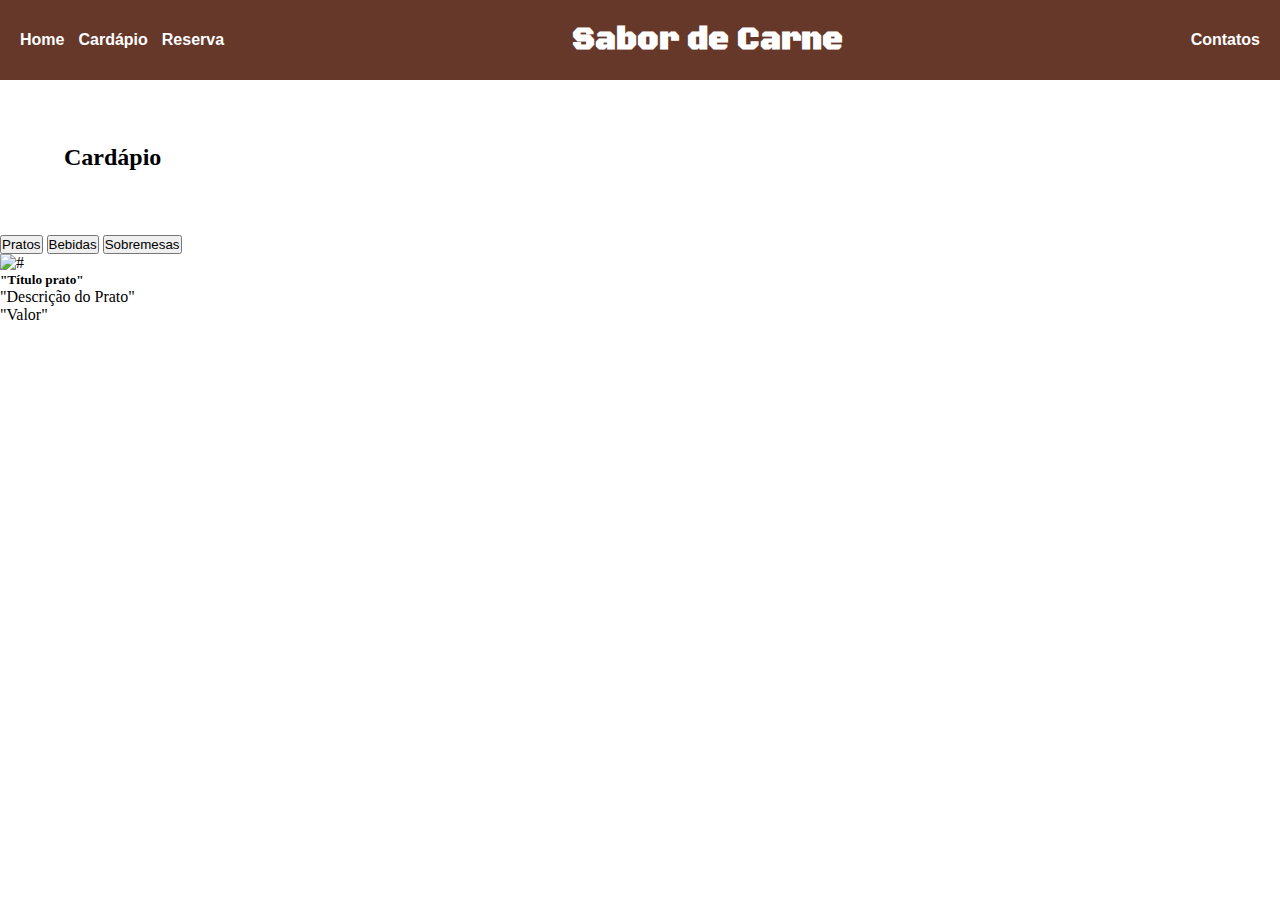
==== cardapio.html @ 444b50fd "feat: navbar in cardapio page" ====
<!DOCTYPE html>
<html lang="en">
<head>
    <meta charset="UTF-8">
    <meta http-equiv="X-UA-Compatible" content="IE=edge">
    <meta name="viewport" content="width=device-width, initial-scale=1.0">
    <link rel="stylesheet" href="style/style.css">
    <link rel="shortcut icon" href="images/favicon.ico" type="image/x-icon">
    <title>Sabor de Carne</title>
</head>
<body>
    <header>
        <nav class="navbar">
            <div id="navleft">
                <a href="#" class="aleft">Home</a>
                <a href="#" class="aleft">Cardápio</a>
                <a href="#">Reserva</a>
            </div>
            <div id="navcenter">
                <a href="#" class="acenter">Sabor de Carne</a></div>
            </div>
            <div id="navright">
                <a href="#">Contatos</a>
            </div>    
        </nav>
    </header>
    <main>
        <div id="cardapiotext"> <!-- Área do texto Cardápio, ,,  topo da tela  -->
            <h2>Cardápio</h2> 
        </div>
        <div> <!--Barra de Botões do cardápio-->
            <button class="button-pratos">Pratos</button>
            <button class="button-bebidas">Bebidas</button>
            <button class="button-sobremesas">Sobremesas</button>
        </div> 
        <div> <!--Roll do cardápio -->
            <div class="image-prato"> <!--Imagem do Prato-->
                <img src="#" alt="#">
            </div>
            <div class="info-prato"> <!--Descrição do prato-->
                <h5>"Título prato"</h5>
                <p>"Descrição do Prato"</p>
                <p>"Valor"</p>
            </div>
        </div>

    </main>
    <footer></footer>
</body>
</html>
---- style/style.css ----
@charset "UTF-8";
@import url('https://fonts.googleapis.com/css2?family=Black+Ops+One&display=swap');

* {
    margin: 0px;
    padding: 0px;
}

:root {

    --cor1: #66382A;

    --sabordecarne: 'Black Ops One', cursive;

}

header {
    box-shadow: 2px 2px 2px solid black;
}

.navbar {
    display: flex;
    padding: 20px;
    justify-content: space-between;
    text-align: center;
    align-items: center;
    overflow: hidden;
    background-color: var(--cor1);
}

div#navcenter {
    text-align: center;
    justify-content: center;
}

div#navright {
    text-align: right;
}

div#navleft {
    text-align: left;
}

a {
    font-family: Arial, Helvetica, sans-serif;
    text-decoration: none;
    color: white;
    font-weight: bold;

}

.aleft {
    padding-right: 10px;
}

.acenter {
    font-family: var(--sabordecarne);
    font-size: 2em;
}

div#cardapiotext{
    margin: 5%;
}
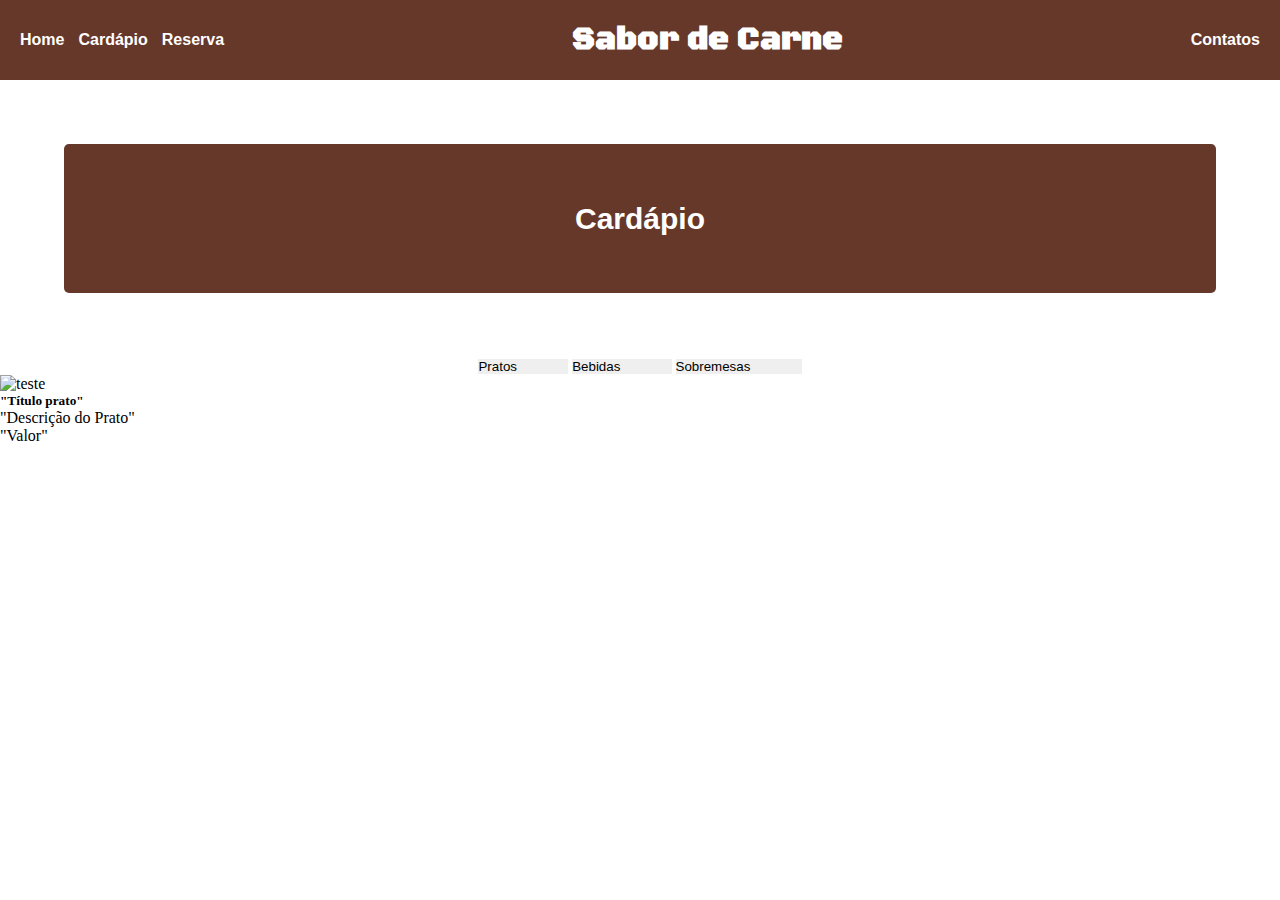
==== commit 0e91d304: "feat: Starting the design of the cardapio page" ====
--- a/cardapio.html
+++ b/cardapio.html
@@ -4,6 +4,7 @@
     <meta charset="UTF-8">
     <meta http-equiv="X-UA-Compatible" content="IE=edge">
     <meta name="viewport" content="width=device-width, initial-scale=1.0">
+    <link rel="stylesheet" href="style/cardapio.css">
     <link rel="stylesheet" href="style/style.css">
     <link rel="shortcut icon" href="images/favicon.ico" type="image/x-icon">
     <title>Sabor de Carne</title>
@@ -26,16 +27,16 @@
     </header>
     <main>
         <div id="cardapiotext"> <!-- Área do texto Cardápio, ,,  topo da tela  -->
-            <h2>Cardápio</h2> 
+            <h2 class="tittletext">Cardápio</h2> 
         </div>
-        <div> <!--Barra de Botões do cardápio-->
-            <button class="button-pratos">Pratos</button>
-            <button class="button-bebidas">Bebidas</button>
-            <button class="button-sobremesas">Sobremesas</button>
+        <div id="cardapiobar"> <!--Barra de Botões do cardápio-->
+            <button class="button pratos">Pratos</button>
+            <button class="button bebidas">Bebidas</button>
+            <button class="button sobremesas">Sobremesas</button>
         </div> 
         <div> <!--Roll do cardápio -->
-            <div class="image-prato"> <!--Imagem do Prato-->
-                <img src="#" alt="#">
+            <div class="imageprato"> <!--Imagem do Prato-->
+                <img src="C:\Users\ALUNO.ESTACIOACAD\Desktop\projeto site\projeto-site\images\teste.webp" alt="teste" style="width: 10%;">
             </div>
             <div class="info-prato"> <!--Descrição do prato-->
                 <h5>"Título prato"</h5>
--- a/style/cardapio.css
+++ b/style/cardapio.css
@@ -0,0 +1,40 @@
+
+div#cardapiotext{
+    margin: 5% 43%;
+    border-radius: 5px;
+    background-color: #66382A;
+    text-align: center;
+       
+}
+
+.tittletext{
+    padding-top: 5%;
+    padding-bottom: 5%;
+    color: white;
+    font-weight: bold;
+    font-family: sans-serif;
+    font-size: 30px;
+}
+
+div#cardapiobar{
+    text-align: center;
+    
+
+}
+.button{
+    padding-right: 4%;
+    border: none;
+    text-align: center;
+    cursor: pointer;
+}
+.button:focus{
+    border: none;
+    outline: none;
+}
+.button:hover{
+    font-weight:bolder;
+}
+
+div#imageprato{
+    margin: 10% 30%;
+}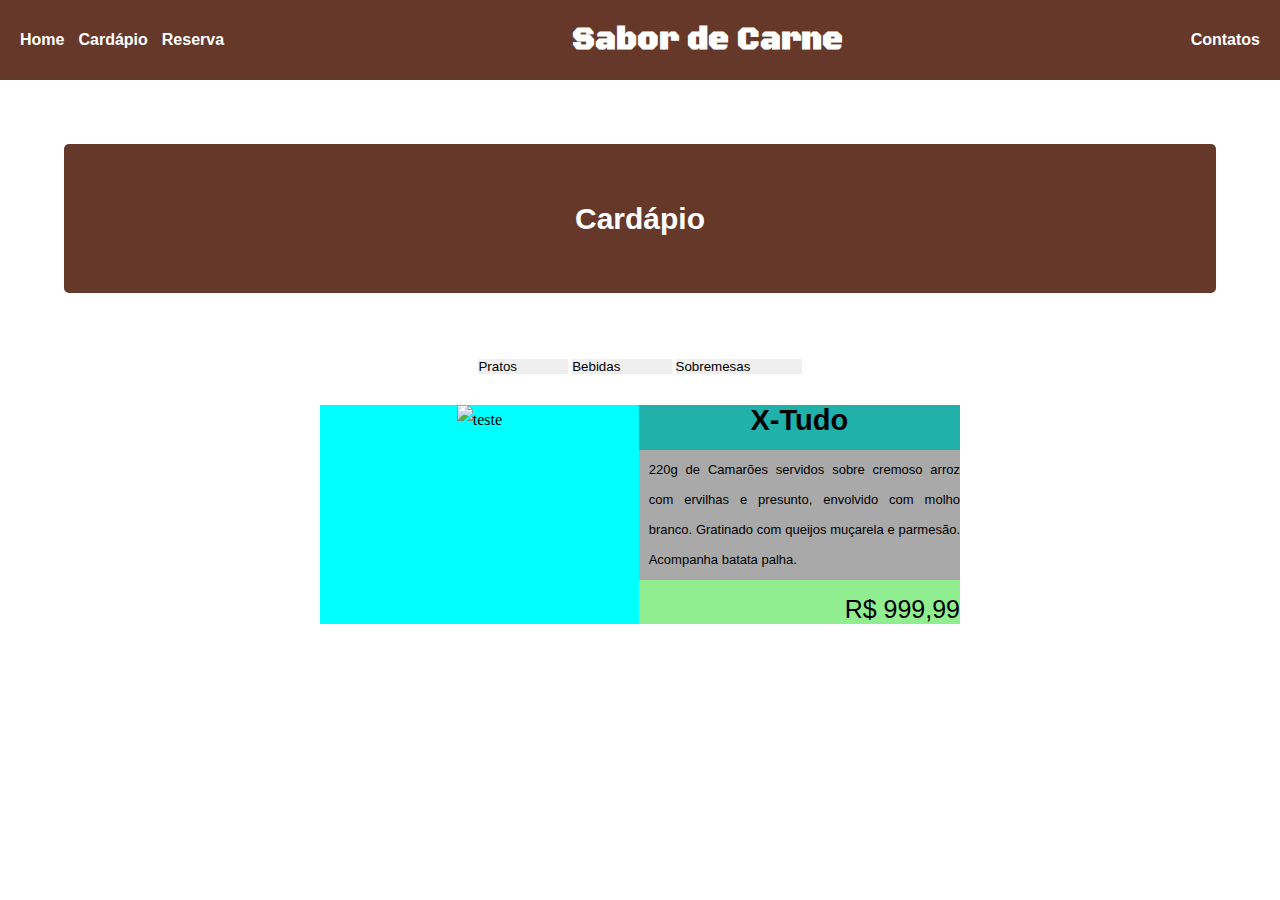
==== commit b09d5e91: "Adding table to the cardapio page" ====
--- a/cardapio.html
+++ b/cardapio.html
@@ -34,14 +34,23 @@
             <button class="button bebidas">Bebidas</button>
             <button class="button sobremesas">Sobremesas</button>
         </div> 
-        <div> <!--Roll do cardápio -->
-            <div class="imageprato"> <!--Imagem do Prato-->
-                <img src="C:\Users\ALUNO.ESTACIOACAD\Desktop\projeto site\projeto-site\images\teste.webp" alt="teste" style="width: 10%;">
-            </div>
-            <div class="info-prato"> <!--Descrição do prato-->
-                <h5>"Título prato"</h5>
-                <p>"Descrição do Prato"</p>
-                <p>"Valor"</p>
+        <div id="resp-table">
+            <div id="resp-table-body">
+                <div class="resp-table-row"> 
+                    <div class="table-body-cell">
+                        <img src="C:\Users\ALUNO.ESTACIOACAD\Desktop\Projeto Site\projeto-site\images\teste.webp" alt="teste" style="width: 100%;">
+                    </div>
+                    <div class="table-body-cell">
+                        <div class = "info">
+                            <div id="info-title"><h5>X-Tudo</h5></div>                          
+                            <div id="info-desc"><p>220g de Camarões servidos sobre cremoso arroz com ervilhas e presunto, envolvido com molho branco. Gratinado com queijos muçarela e parmesão. Acompanha batata palha.</p></div>
+                            <div id="info-value"><p>R$ 999,99</p></div> 
+                        </div>
+                    </div>
+
+                </div>     
+                
+                
             </div>
         </div>
 
--- a/style/cardapio.css
+++ b/style/cardapio.css
@@ -35,6 +35,55 @@
     font-weight:bolder;
 }
 
-div#imageprato{
-    margin: 10% 30%;
+#resp-table {
+    padding-top: 30px;
+    width: 50%;
+    display: table;
+    margin-left: 25%;
+    text-align: center;
+}
+#resp-table-body{
+    margin-left: 10%;   
+    display: table-row-group;
+    text-align: center;
+    
+}
+.table-body-cell{
+    display: table-cell;       
+    line-height: 30px;
+    vertical-align: top;     
+    width: 12%; 
+    max-width: 12%;  
+    max-height: 10%;
+    background-color: aqua;
+}
+
+#info{
+    padding: 15% 15%;
+    height: 100%;
+    width: 100%;
+}
+
+#info-title{
+    padding-bottom: 15px;
+    text-align: center;
+    font-family: Verdana, Geneva, Tahoma, sans-serif;
+    font-size: 35px;
+    font-weight: bold;
+    background-color: lightseagreen;
+}
+#info-desc{
+    padding: 5px 0px 5px 10px;
+    text-align: justify;    
+    font-family: Verdana, Geneva, Tahoma, sans-serif;
+    font-size: 13px;
+    background-color: darkgray;
+    
+}
+#info-value{
+    text-align: right;
+    padding-top: 14px;
+    font-family: Verdana, Geneva, Tahoma, sans-serif;
+    font-size: 25px;
+    background-color: lightgreen;
 }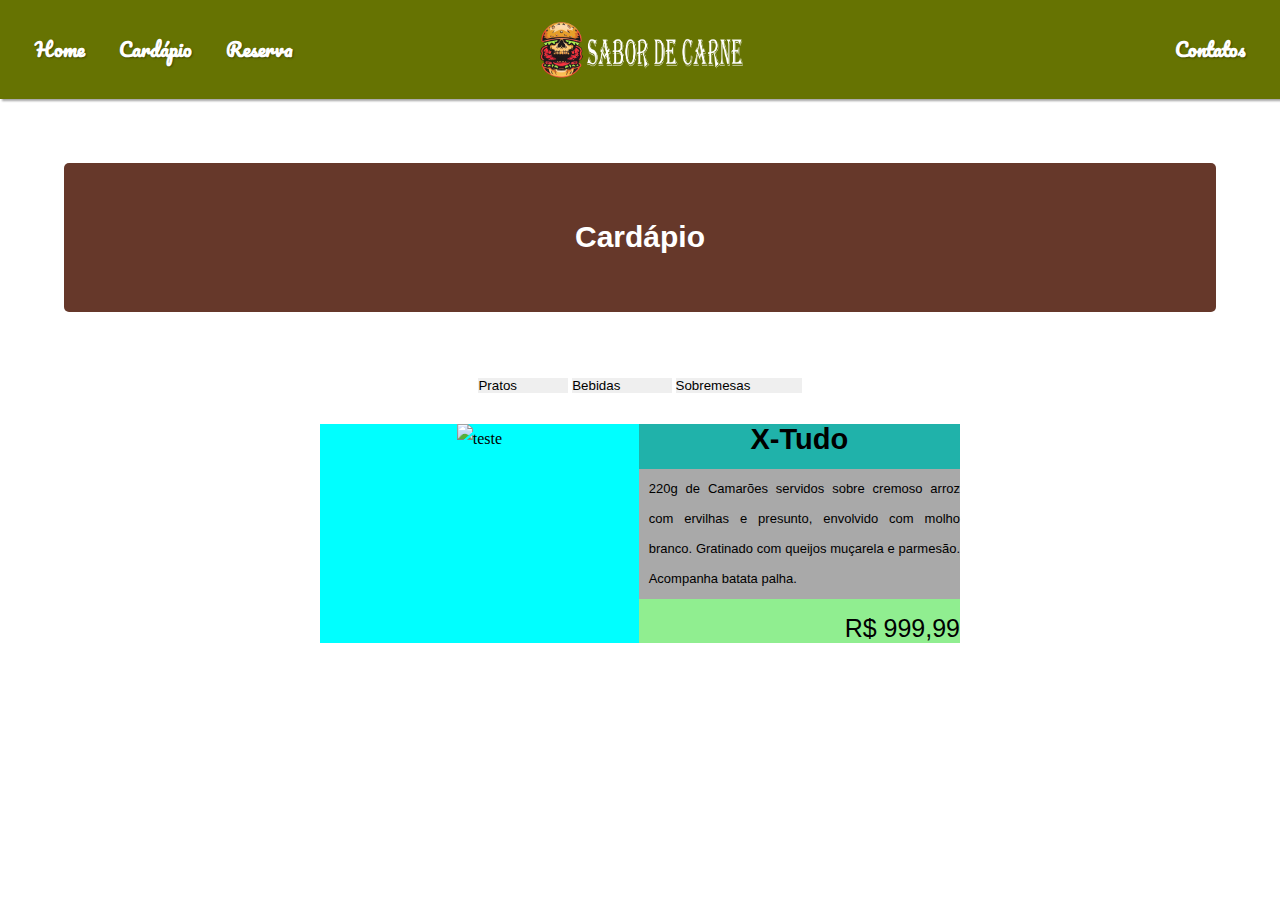
==== commit 0398face: "dev" ====
--- a/cardapio.html
+++ b/cardapio.html
@@ -6,26 +6,29 @@
     <meta name="viewport" content="width=device-width, initial-scale=1.0">
     <link rel="stylesheet" href="style/cardapio.css">
     <link rel="stylesheet" href="style/style.css">
+    <link rel="stylesheet" href="style/header.css">
     <link rel="shortcut icon" href="images/favicon.ico" type="image/x-icon">
+    
     <title>Sabor de Carne</title>
 </head>
 <body>
     <header>
         <nav class="navbar">
-            <div id="navleft">
-                <a href="#" class="aleft">Home</a>
-                <a href="#" class="aleft">Cardápio</a>
-                <a href="#">Reserva</a>
+            <div class="left">
+                <a href="index.html" class="left-a">Home</a>
+                <a href="cardapio.html" class="left-a">Cardápio</a>
+                <a href="reserva.html" class="left-a">Reserva</a>
             </div>
-            <div id="navcenter">
-                <a href="#" class="acenter">Sabor de Carne</a></div>
+            <div class="center">
+                <a href="#"><img class="logo-header" src="images/logo-sabordecarne.png" alt="logo"></a>
             </div>
-            <div id="navright">
-                <a href="#">Contatos</a>
+            <div class="right">
+                <a href="#" class="right-a">Contatos</a>
             </div>    
         </nav>
     </header>
     <main>
+        <script src="script/cardapio.js"></script>
         <div id="cardapiotext"> <!-- Área do texto Cardápio, ,,  topo da tela  -->
             <h2 class="tittletext">Cardápio</h2> 
         </div>
@@ -48,9 +51,7 @@
                         </div>
                     </div>
 
-                </div>     
-                
-                
+                </div>                    
             </div>
         </div>
 
--- a/style/header.css
+++ b/style/header.css
@@ -0,0 +1,91 @@
+@charset "UTF-8";
+@import url('https://fonts.googleapis.com/css2?family=Pacifico&display=swap');
+@import url('https://fonts.googleapis.com/css2?family=Exo+2&display=swap');
+* {
+    margin: 0px;
+    padding: 0px;
+}
+
+:root {
+    --cor1: #667302;
+    --cor2: #F25C05;
+    --cor3: #F2D8C9;
+    --cor4: #8C2703;
+    --cor5: #0D0D0D;
+
+    --corpo: 'Exo 2', sans-serif;
+    --titulo: 'Pacifico', cursive;
+
+}
+
+header {
+    position: sticky;
+    top: 0;
+    z-index: 1000;
+    box-shadow: 2px 2px 2px rgba(0, 0, 0, 0.356);
+    background-color: var(--cor5);
+    box-sizing: border-box;
+}
+
+.navbar {
+    display: flex;
+    align-items: center;
+    justify-content: space-between;
+    overflow: hidden;
+
+}
+
+.left {
+    flex: 1;
+    text-align: left;
+}
+
+.left a {
+    padding: 15px;
+    font-family: var(--titulo);
+}
+
+.center {
+    flex: 1;
+}
+
+.center .logo-header {
+    display: block;
+    text-shadow: 8px 8px 12px rgba(0, 0, 0, 0.363);
+    width: 50%;
+    margin: auto;
+}
+
+.right {
+    flex: 1;
+    text-align: right;
+}
+
+.right a {
+    padding: 15px;
+    font-family: var(--titulo);
+}
+
+.right-a, .left-a {
+    font-family: Arial, Helvetica, sans-serif;
+    font-size: 1.2em;
+    text-decoration: none;
+    position: relative;
+    color: white;
+    text-shadow: 1px 1px 2px rgba(0, 0, 0, 0.363);
+}
+
+.right-a::before, .left-a::before{
+    content: "";
+    position: absolute;
+    bottom: 0;
+    left: 0;
+    width: 0;
+    height: 3px;
+    background-color: white;
+    transition: width 0.3s;
+}
+
+.right-a:hover::before, .left-a:hover::before {
+    width: 100%;
+}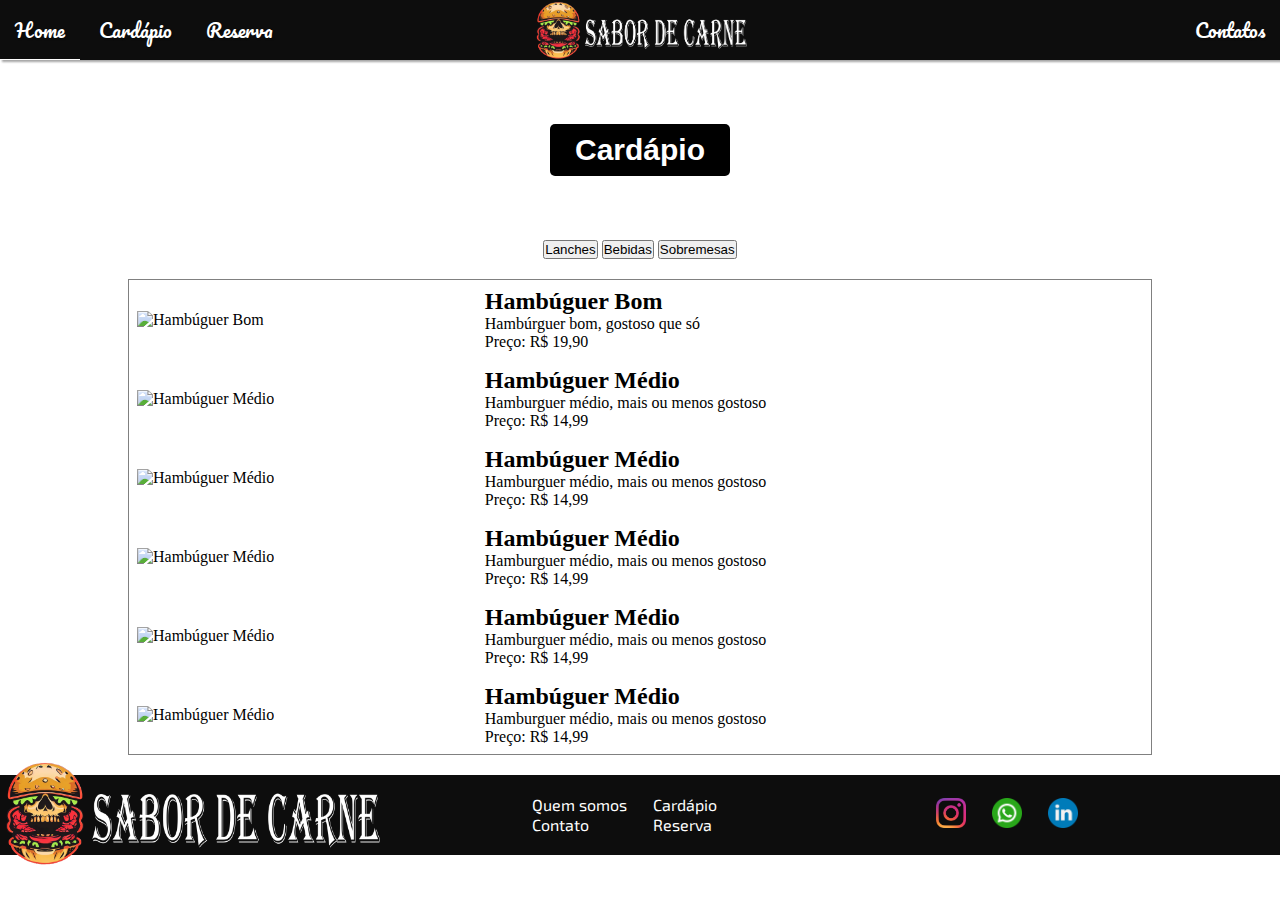
==== commit 85905770: "Adicionando Produtos ao cardápio com JS" ====
--- a/cardapio.html
+++ b/cardapio.html
@@ -4,9 +4,9 @@
     <meta charset="UTF-8">
     <meta http-equiv="X-UA-Compatible" content="IE=edge">
     <meta name="viewport" content="width=device-width, initial-scale=1.0">
+    <link rel="stylesheet" href="style/header.css">
     <link rel="stylesheet" href="style/cardapio.css">
-    <link rel="stylesheet" href="style/style.css">
-    <link rel="stylesheet" href="style/header.css">
+    <link rel="stylesheet" href="style/footer.css">
     <link rel="shortcut icon" href="images/favicon.ico" type="image/x-icon">
     
     <title>Sabor de Carne</title>
@@ -28,34 +28,43 @@
         </nav>
     </header>
     <main>
-        <script src="script/cardapio.js"></script>
         <div id="cardapiotext"> <!-- Área do texto Cardápio, ,,  topo da tela  -->
             <h2 class="tittletext">Cardápio</h2> 
         </div>
         <div id="cardapiobar"> <!--Barra de Botões do cardápio-->
-            <button class="button pratos">Pratos</button>
-            <button class="button bebidas">Bebidas</button>
-            <button class="button sobremesas">Sobremesas</button>
+            <button id="btnLanches">Lanches</button>
+            <button id="btnBebidas">Bebidas</button>
+            <button id="btnSobremesas">Sobremesas</button>
         </div> 
-        <div id="resp-table">
-            <div id="resp-table-body">
-                <div class="resp-table-row"> 
-                    <div class="table-body-cell">
-                        <img src="C:\Users\ALUNO.ESTACIOACAD\Desktop\Projeto Site\projeto-site\images\teste.webp" alt="teste" style="width: 100%;">
-                    </div>
-                    <div class="table-body-cell">
-                        <div class = "info">
-                            <div id="info-title"><h5>X-Tudo</h5></div>                          
-                            <div id="info-desc"><p>220g de Camarões servidos sobre cremoso arroz com ervilhas e presunto, envolvido com molho branco. Gratinado com queijos muçarela e parmesão. Acompanha batata palha.</p></div>
-                            <div id="info-value"><p>R$ 999,99</p></div> 
-                        </div>
-                    </div>
+        <table border="1" id="tabelaProdutos">
+           
+            <tbody>
+            </tbody>
+        </table>
+        <script type="text/javascript" src="/script/cardapio.js"></script>
 
-                </div>                    
+    </main>
+    <footer>
+        <div class="footer">
+            <div class="logo">
+                <a href="#"><img class="logo-footer" src="images/logo-sabordecarne.png" alt="logo"></a>
+            </div>
+            <div class="informations-footer">
+                <ul class="ul-informations-footer">
+                    <li><a href="#">Quem somos</a></li>
+                    <li><a href="#">Contato</a></li>
+                    <li><a href="/cardapio.html">Cardápio</a></li>
+                    <li><a href="#">Reserva</a></li>
+                </ul>
+            </div>
+            <div class="redes-sociais">
+                <ul class="ul-redes-sociais">
+                    <li><a href="#"><img src="images/instagram-logo.jpg" alt="instagram-logo"></a></li>
+                    <li><a href="#"><img src="images/whatsapp-logo.jpg" alt="whatsapp-logo"></a></li>
+                    <li><a href="#"><img src="images/linkedin-logo.png" alt="linkedin-logo"></a></li>
+                </ul>
             </div>
         </div>
-
-    </main>
-    <footer></footer>
+    </footer>
 </body>
 </html>--- a/style/cardapio.css
+++ b/style/cardapio.css
@@ -2,7 +2,7 @@
 div#cardapiotext{
     margin: 5% 43%;
     border-radius: 5px;
-    background-color: #66382A;
+    background-color: black;
     text-align: center;
        
 }
@@ -35,55 +35,34 @@
     font-weight:bolder;
 }
 
-#resp-table {
-    padding-top: 30px;
-    width: 50%;
-    display: table;
-    margin-left: 25%;
+table{
+    margin: 20px auto;
+    border-collapse: collapse;
+    width: 80%;
+    height: auto;
+}
+table th, table td{
+    border: none;
+    padding: 8px;
+    text-align: left;
+    margin: 5px 0
+}
+th{
+    background-color: #f0f0f0;
+}
+td h2{
+    font-weight: bold;
+}
+td p.descricao{
+    color: #777;
+    font-size: 14px;
     text-align: center;
+    margin: 0;
 }
-#resp-table-body{
-    margin-left: 10%;   
-    display: table-row-group;
-    text-align: center;
-    
+td p.valor{
+    text-align: right;
+    font-weight: bold;
 }
-.table-body-cell{
-    display: table-cell;       
-    line-height: 30px;
-    vertical-align: top;     
-    width: 12%; 
-    max-width: 12%;  
-    max-height: 10%;
-    background-color: aqua;
+td img {
+    max-height: 300px;
 }
-
-#info{
-    padding: 15% 15%;
-    height: 100%;
-    width: 100%;
-}
-
-#info-title{
-    padding-bottom: 15px;
-    text-align: center;
-    font-family: Verdana, Geneva, Tahoma, sans-serif;
-    font-size: 35px;
-    font-weight: bold;
-    background-color: lightseagreen;
-}
-#info-desc{
-    padding: 5px 0px 5px 10px;
-    text-align: justify;    
-    font-family: Verdana, Geneva, Tahoma, sans-serif;
-    font-size: 13px;
-    background-color: darkgray;
-    
-}
-#info-value{
-    text-align: right;
-    padding-top: 14px;
-    font-family: Verdana, Geneva, Tahoma, sans-serif;
-    font-size: 25px;
-    background-color: lightgreen;
-}--- a/style/footer.css
+++ b/style/footer.css
@@ -0,0 +1,84 @@
+@charset "UTF-8";
+@import url('https://fonts.googleapis.com/css2?family=Pacifico&display=swap');
+
+* {
+    margin: 0px;
+    padding: 0px;
+}
+
+:root {
+    --cor1: #667302;
+    --cor2: #F25C05;
+    --cor3: #F2D8C9;
+    --cor4: #8C2703;
+    --cor5: #0D0D0D;
+
+    --corpo: 'Exo 2', sans-serif;
+    --titulo: 'Pacifico', cursive;
+}
+
+footer {
+    background-color: var(--cor5);
+}
+
+.footer {
+    display: flex;
+    justify-content: space-between;
+    height: 80px;
+}
+
+.logo {
+    display: flex;
+    flex: 1;
+    justify-content: center;
+    align-items: center;
+    height: 80px;
+}
+
+.logo-footer {
+    width: 75%;
+    height: 75%;
+}
+
+.informations-footer {
+    display: flex;
+    flex-direction: column;
+    justify-content: center;
+    margin-left: 20px;
+}
+
+.ul-informations-footer {
+    columns: 2;
+    list-style: none;
+}
+
+.informations-footer a {
+    color: white;
+    text-decoration: none;
+    font-family: var(--corpo);
+    padding: 5px;
+}
+
+.redes-sociais {
+    flex: 1;
+    display: flex;
+    align-items: center;
+    justify-content: center;
+    margin-right: 20px;
+}
+
+.ul-redes-sociais {
+    columns: 3;
+    list-style: none;
+}
+
+.ul-redes-sociais img {
+    width: 30px;
+    height: 30px;
+}
+
+.ul-redes-sociais li {
+    padding: 5px;
+}
+
+
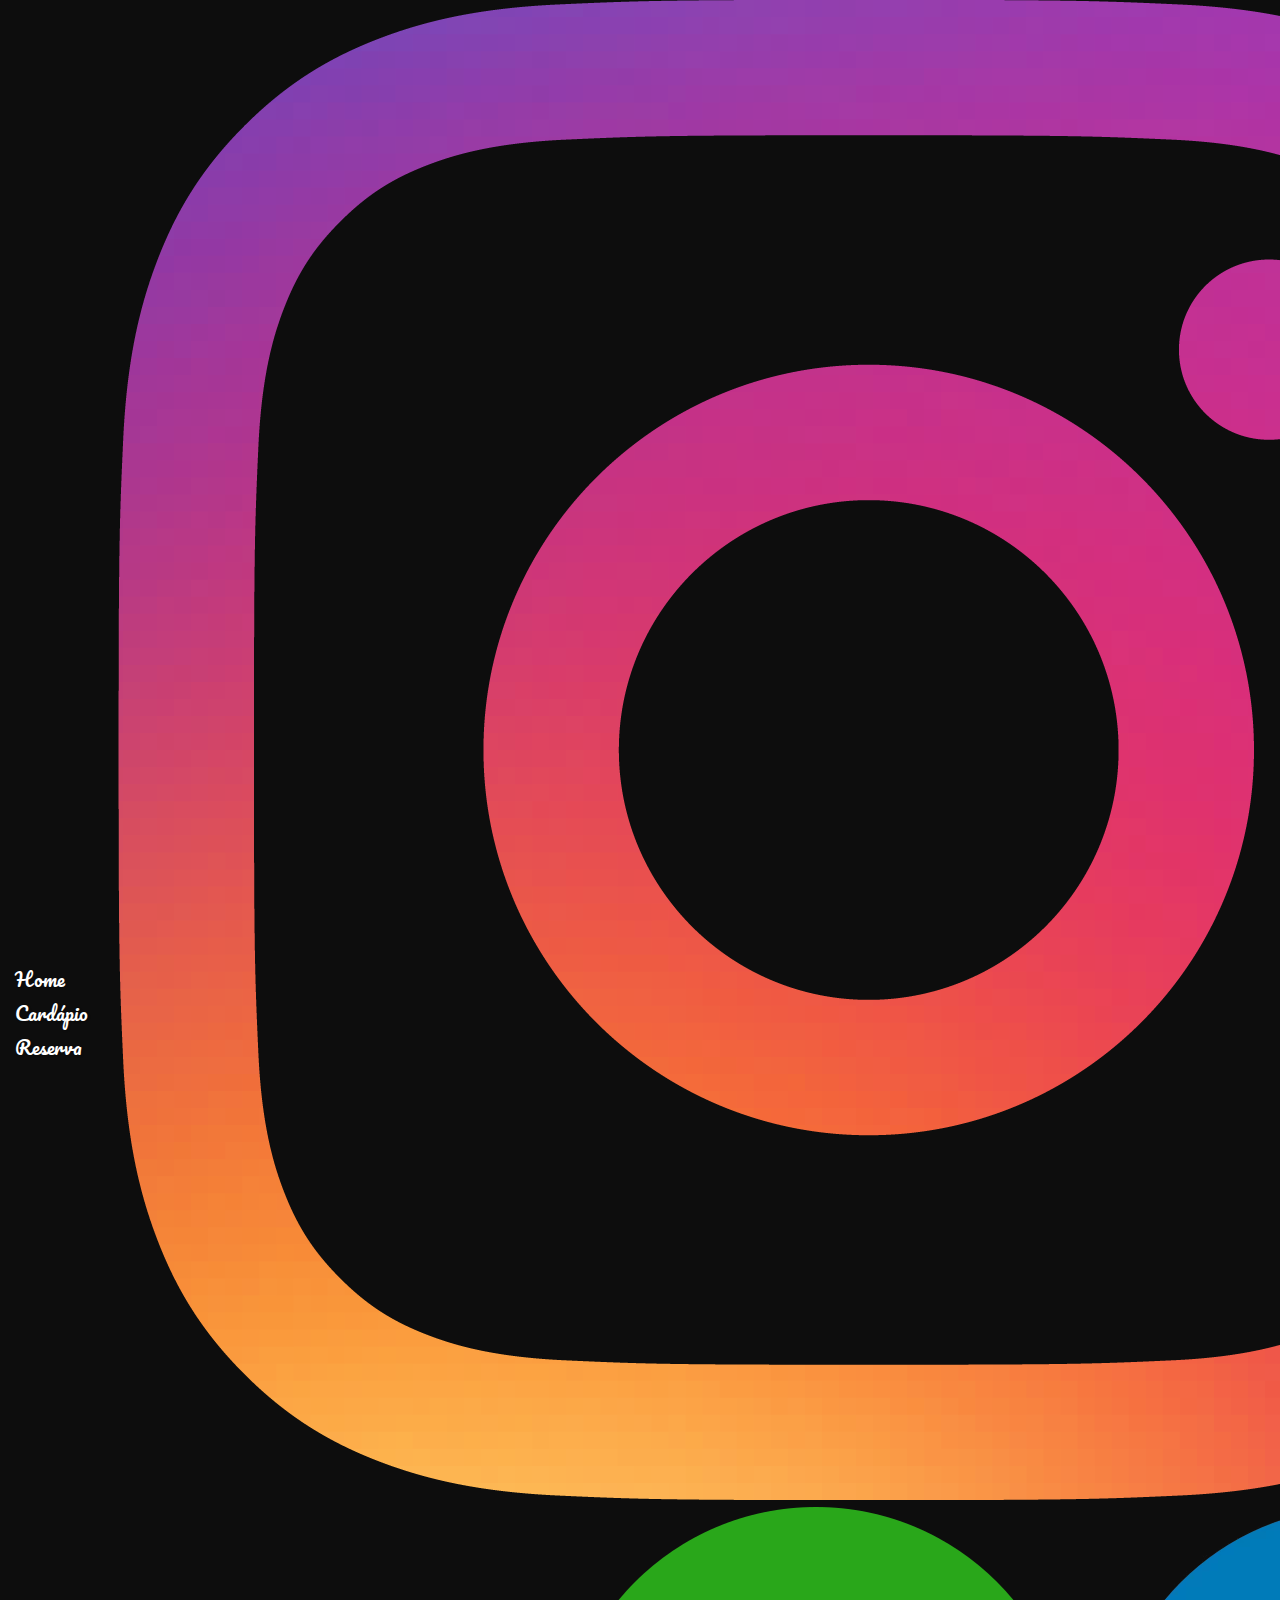
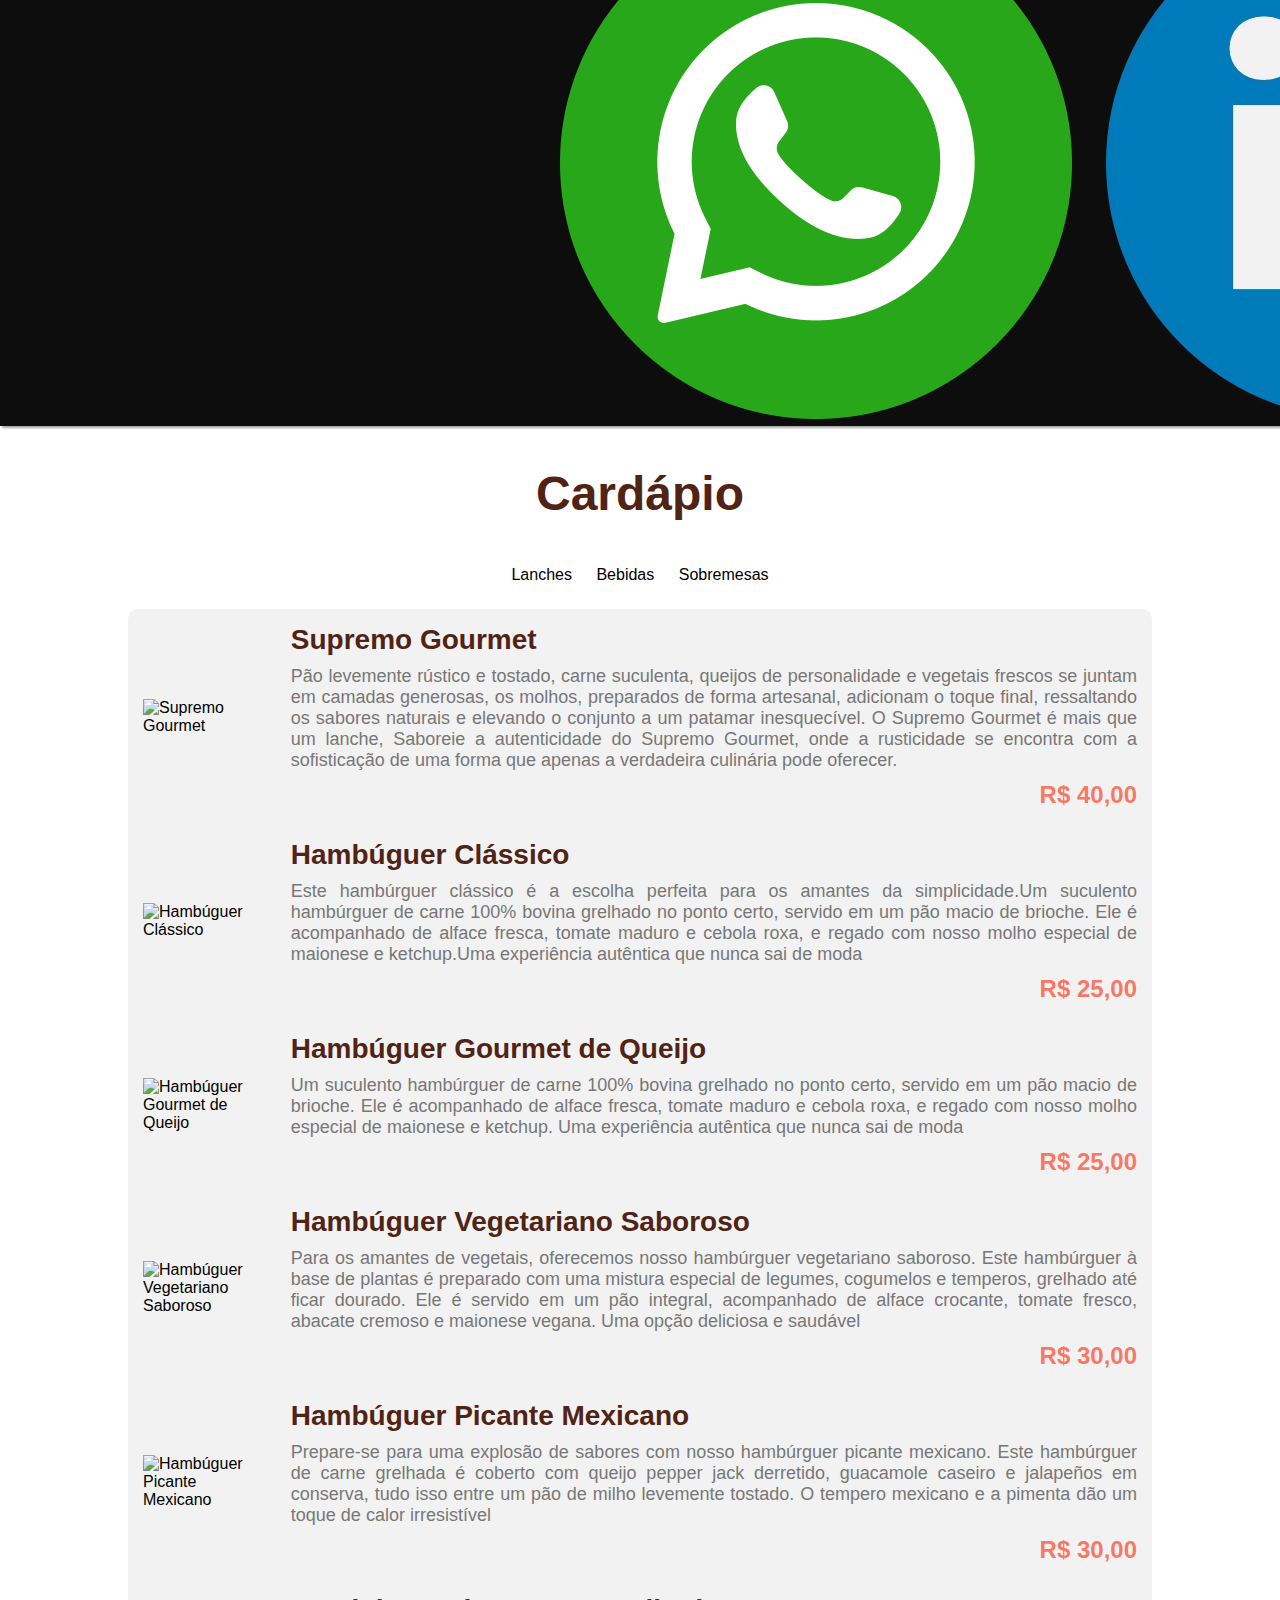
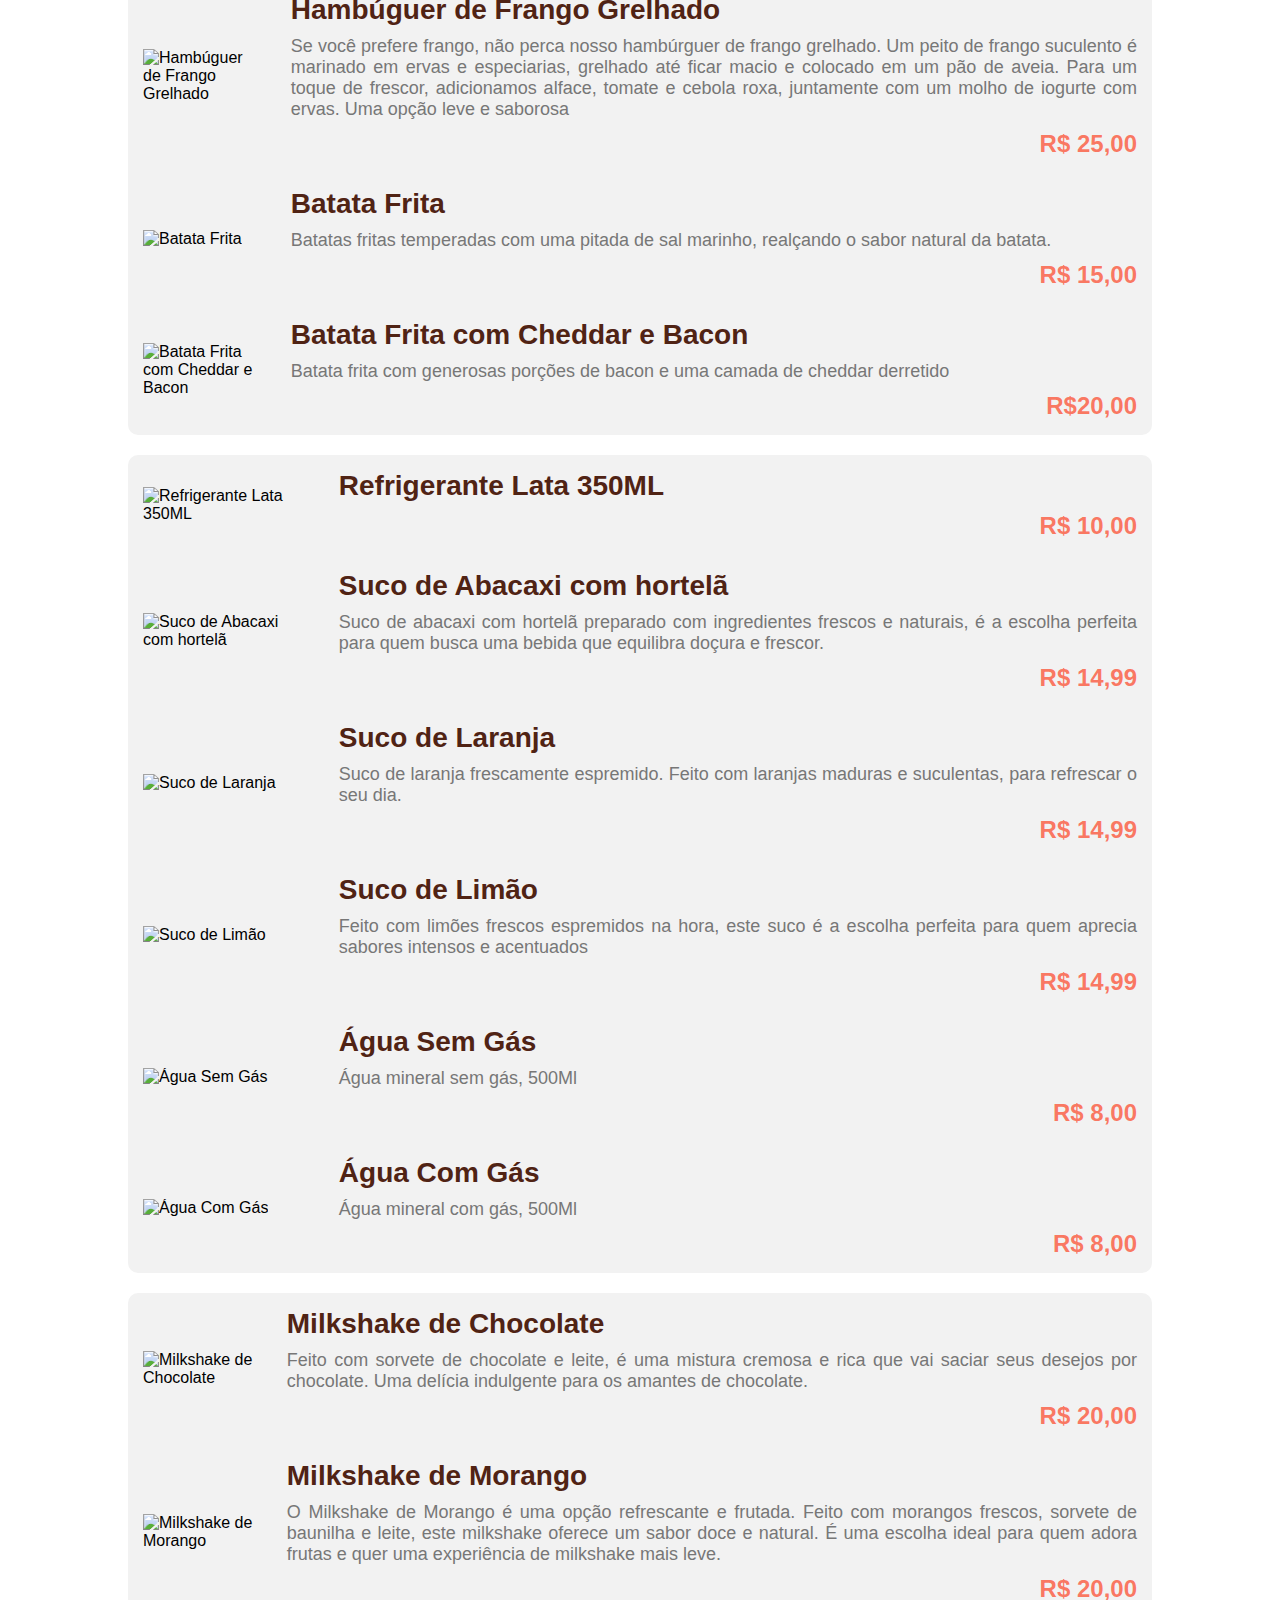
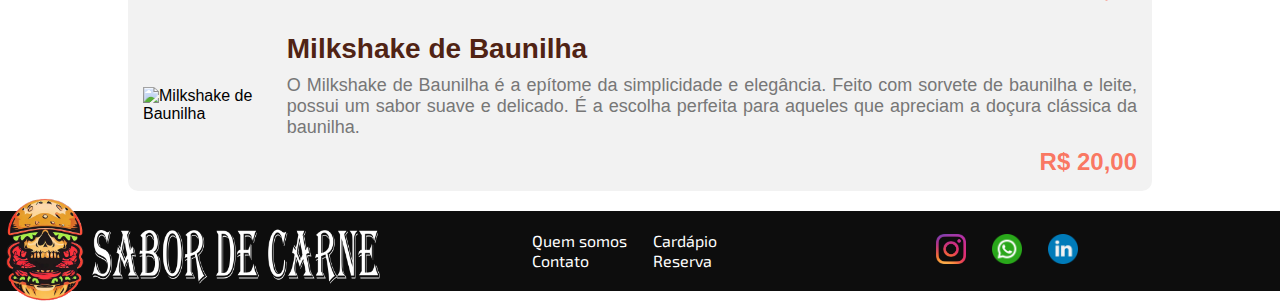
==== commit fc195c76: "Ajustes no estilo da página cardápio" ====
--- a/cardapio.html
+++ b/cardapio.html
@@ -15,15 +15,17 @@
     <header>
         <nav class="navbar">
             <div class="left">
-                <a href="index.html" class="left-a">Home</a>
+                <a href="" class="left-a">Home</a>
                 <a href="cardapio.html" class="left-a">Cardápio</a>
                 <a href="reserva.html" class="left-a">Reserva</a>
             </div>
             <div class="center">
-                <a href="#"><img class="logo-header" src="images/logo-sabordecarne.png" alt="logo"></a>
+                <a href=""><img class="logo-header" src="images/logo-sabordecarne.png" alt="logo"></a>
             </div>
             <div class="right">
-                <a href="#" class="right-a">Contatos</a>
+                <a href="https://instagram.com/sabor_de_carne?igshid=MWtmN2d2b3Y5bm9rZQ=="><img src="images/instagram-logo.jpg" alt="instagram-logo"></a>
+                <a href="#"><img src="images/whatsapp-logo.jpg" alt="whatsapp-logo"></a>
+                <a href="#"><img src="images/linkedin-logo.png" alt="linkedin-logo"></a>
             </div>    
         </nav>
     </header>
@@ -32,16 +34,28 @@
             <h2 class="tittletext">Cardápio</h2> 
         </div>
         <div id="cardapiobar"> <!--Barra de Botões do cardápio-->
-            <button id="btnLanches">Lanches</button>
-            <button id="btnBebidas">Bebidas</button>
-            <button id="btnSobremesas">Sobremesas</button>
+            <button id="btnLanches" class="btnScroll">Lanches</button>
+            <button id="btnBebidas" class="btnScroll">Bebidas</button>
+            <button id="btnSobremesas" class="btnScroll">Sobremesas</button>
         </div> 
-        <table border="1" id="tabelaProdutos">
+    <div id="Content">
+        <table  id="tabelaLanches">
            
             <tbody>
             </tbody>
         </table>
-        <script type="text/javascript" src="/script/cardapio.js"></script>
+        <table  id="tabelaBebidas">
+           
+            <tbody>
+            </tbody>
+        </table>
+        <table  id="tabelaSobremesas">
+           
+            <tbody>
+            </tbody>
+        </table>
+        <script type="text/javascript" src="script/cardapio.js"></script>
+    </div>
 
     </main>
     <footer>
@@ -53,13 +67,13 @@
                 <ul class="ul-informations-footer">
                     <li><a href="#">Quem somos</a></li>
                     <li><a href="#">Contato</a></li>
-                    <li><a href="/cardapio.html">Cardápio</a></li>
+                    <li><a href="#">Cardápio</a></li>
                     <li><a href="#">Reserva</a></li>
                 </ul>
             </div>
             <div class="redes-sociais">
                 <ul class="ul-redes-sociais">
-                    <li><a href="#"><img src="images/instagram-logo.jpg" alt="instagram-logo"></a></li>
+                    <li><a href="https://instagram.com/sabor_de_carne?igshid=MWtmN2d2b3Y5bm9rZQ=="><img src="images/instagram-logo.jpg" alt="instagram-logo"></a></li>
                     <li><a href="#"><img src="images/whatsapp-logo.jpg" alt="whatsapp-logo"></a></li>
                     <li><a href="#"><img src="images/linkedin-logo.png" alt="linkedin-logo"></a></li>
                 </ul>
--- a/style/cardapio.css
+++ b/style/cardapio.css
@@ -1,68 +1,92 @@
 
-div#cardapiotext{
-    margin: 5% 43%;
-    border-radius: 5px;
-    background-color: black;
-    text-align: center;
-       
+header{
+    position: static;
 }
 
 .tittletext{
-    padding-top: 5%;
-    padding-bottom: 5%;
-    color: white;
-    font-weight: bold;
-    font-family: sans-serif;
-    font-size: 30px;
+    color: #502314;
+    
+    font-size: 48px;
+    font-style: normal;
+    font-weight: 500px;
+    text-align: center;
+    padding: 40px 0;
 }
 
 div#cardapiobar{
     text-align: center;
-    
+}
 
-}
-.button{
-    padding-right: 4%;
-    border: none;
-    text-align: center;
-    cursor: pointer;
-}
-.button:focus{
-    border: none;
-    outline: none;
-}
-.button:hover{
-    font-weight:bolder;
-}
 
 table{
     margin: 20px auto;
     border-collapse: collapse;
     width: 80%;
     height: auto;
+    border-radius: 10px; 
+    overflow: hidden; 
+    
 }
 table th, table td{
     border: none;
-    padding: 8px;
+    padding: 15px;
     text-align: left;
     margin: 5px 0
+    
 }
-th{
-    background-color: #f0f0f0;
+
+td h2 {
+    color: #502314;
+    font-weight: bold;
+    font-size: 28px; 
+    vertical-align: top;
+    margin-bottom: 10px; 
 }
-td h2{
-    font-weight: bold;
-}
-td p.descricao{
+
+td p.descricao {
     color: #777;
-    font-size: 14px;
-    text-align: center;
-    margin: 0;
+    font-size: 18px;
+    text-align: left;
+    text-align: justify;
+    margin-bottom: 10px;
 }
 td p.valor{
     text-align: right;
     font-weight: bold;
+    color: #ff26009c; 
+    font-size: 24px; 
+    
 }
 td img {
-    max-height: 300px;
+    max-height: 250px;
 }
+.btnScroll {
+    background: transparent; 
+    border: none; 
+    padding: 5px 10px; 
+    font-size: 16px; 
+    transition: border-bottom 0.3s, font-weight 0.3s; 
+    cursor: pointer;
+    text-decoration: none;
+    position: relative; 
+}
+.btnScroll:active {
+    transform: translateY(2px);
+}
+
+.btnScroll:hover {
+    font-weight: bold; 
+    border-bottom: 2px solid rgb(10, 10, 10); 
+}
+
+tr:nth-child(even) {
+    background-color: #f2f2f2; 
+}
+
+tr:nth-child(odd) {
+    background-color: #f2f2f2; 
+}
+body {
+    font-family: 'Roboto', Arial, sans-serif;
+    
+}
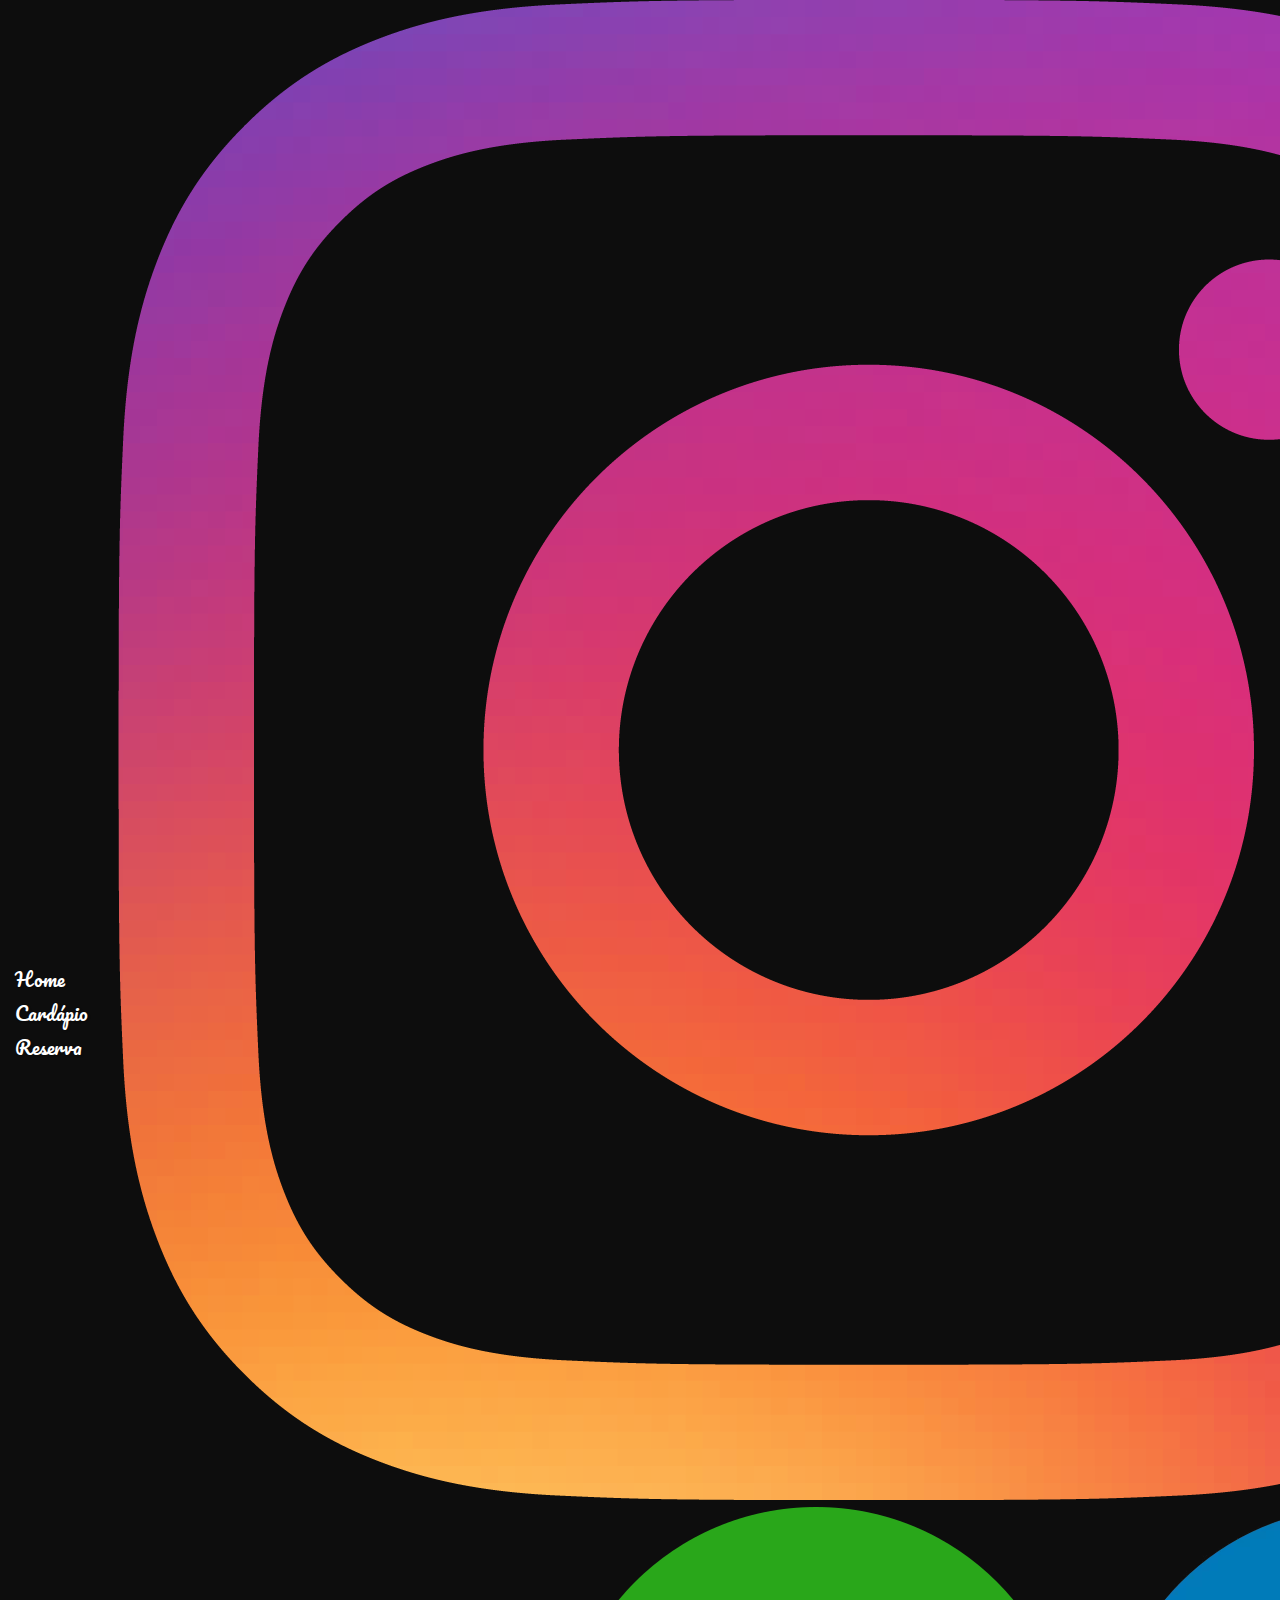
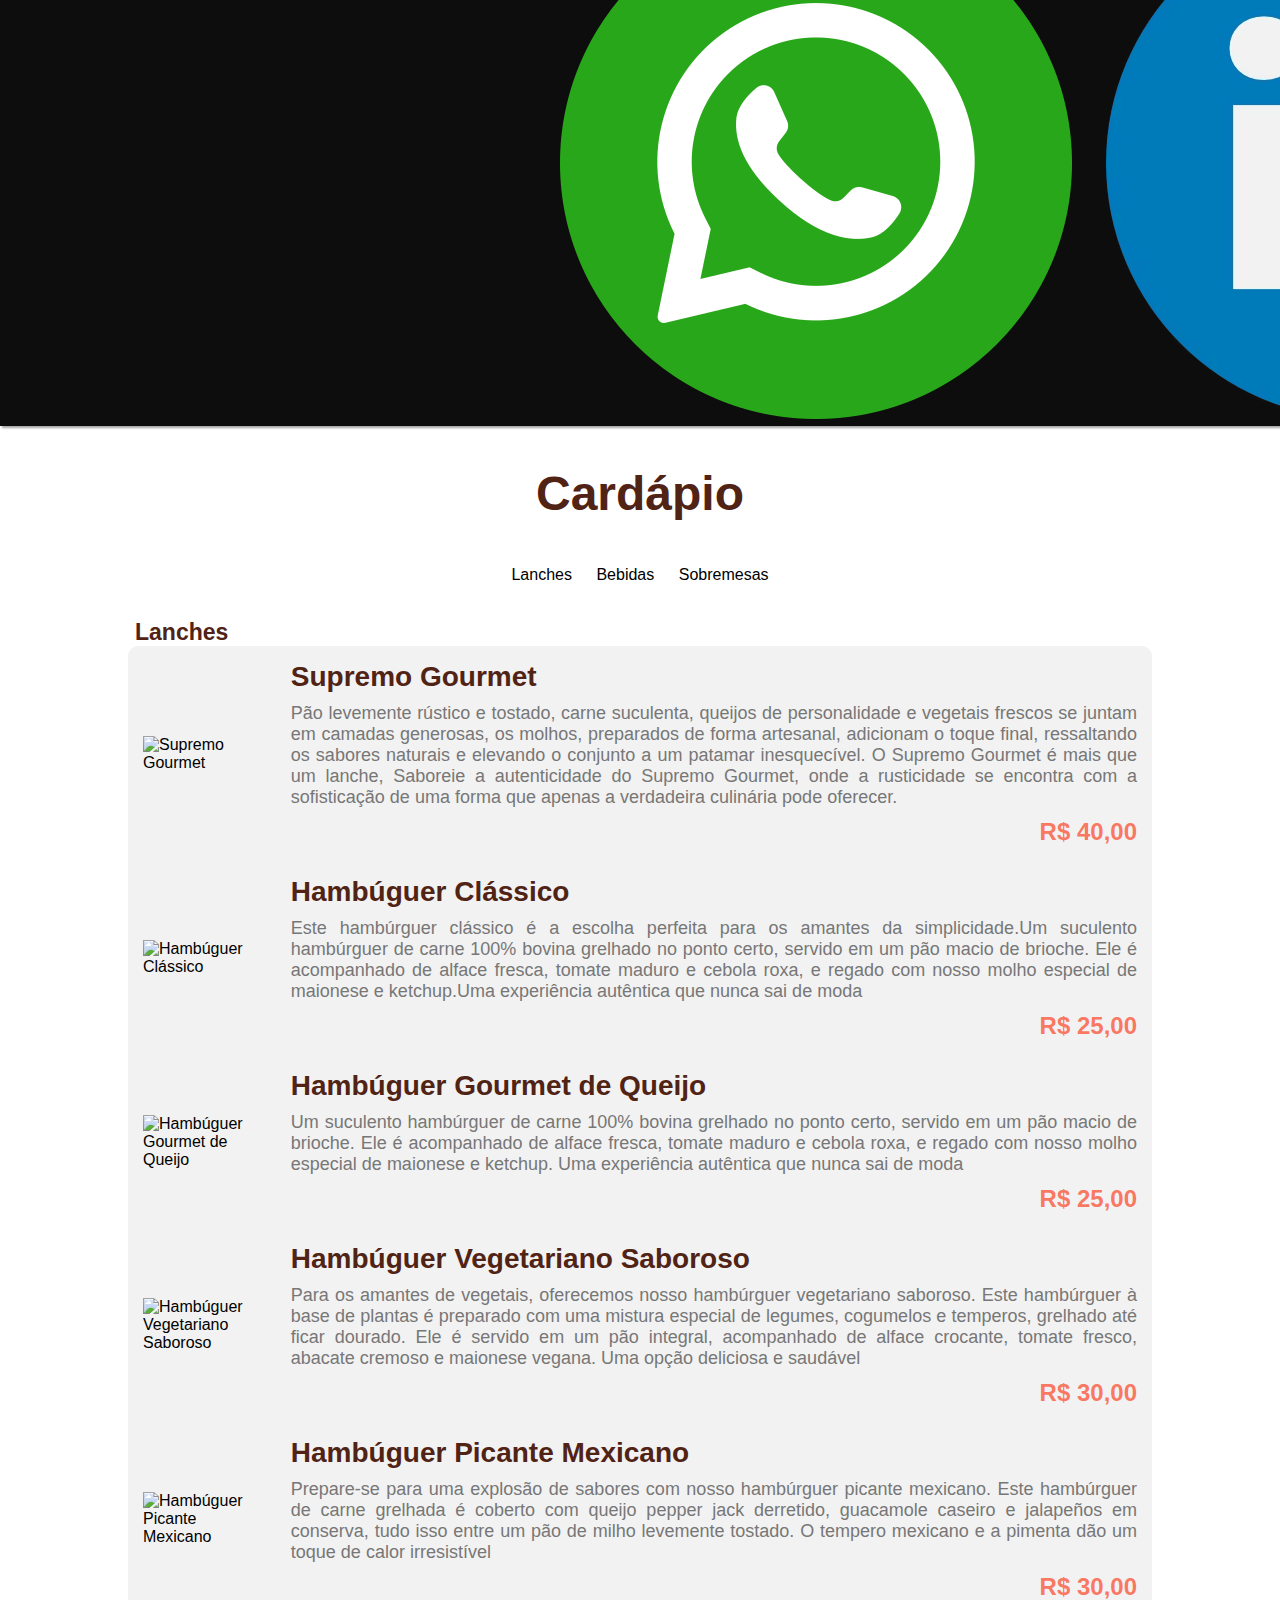
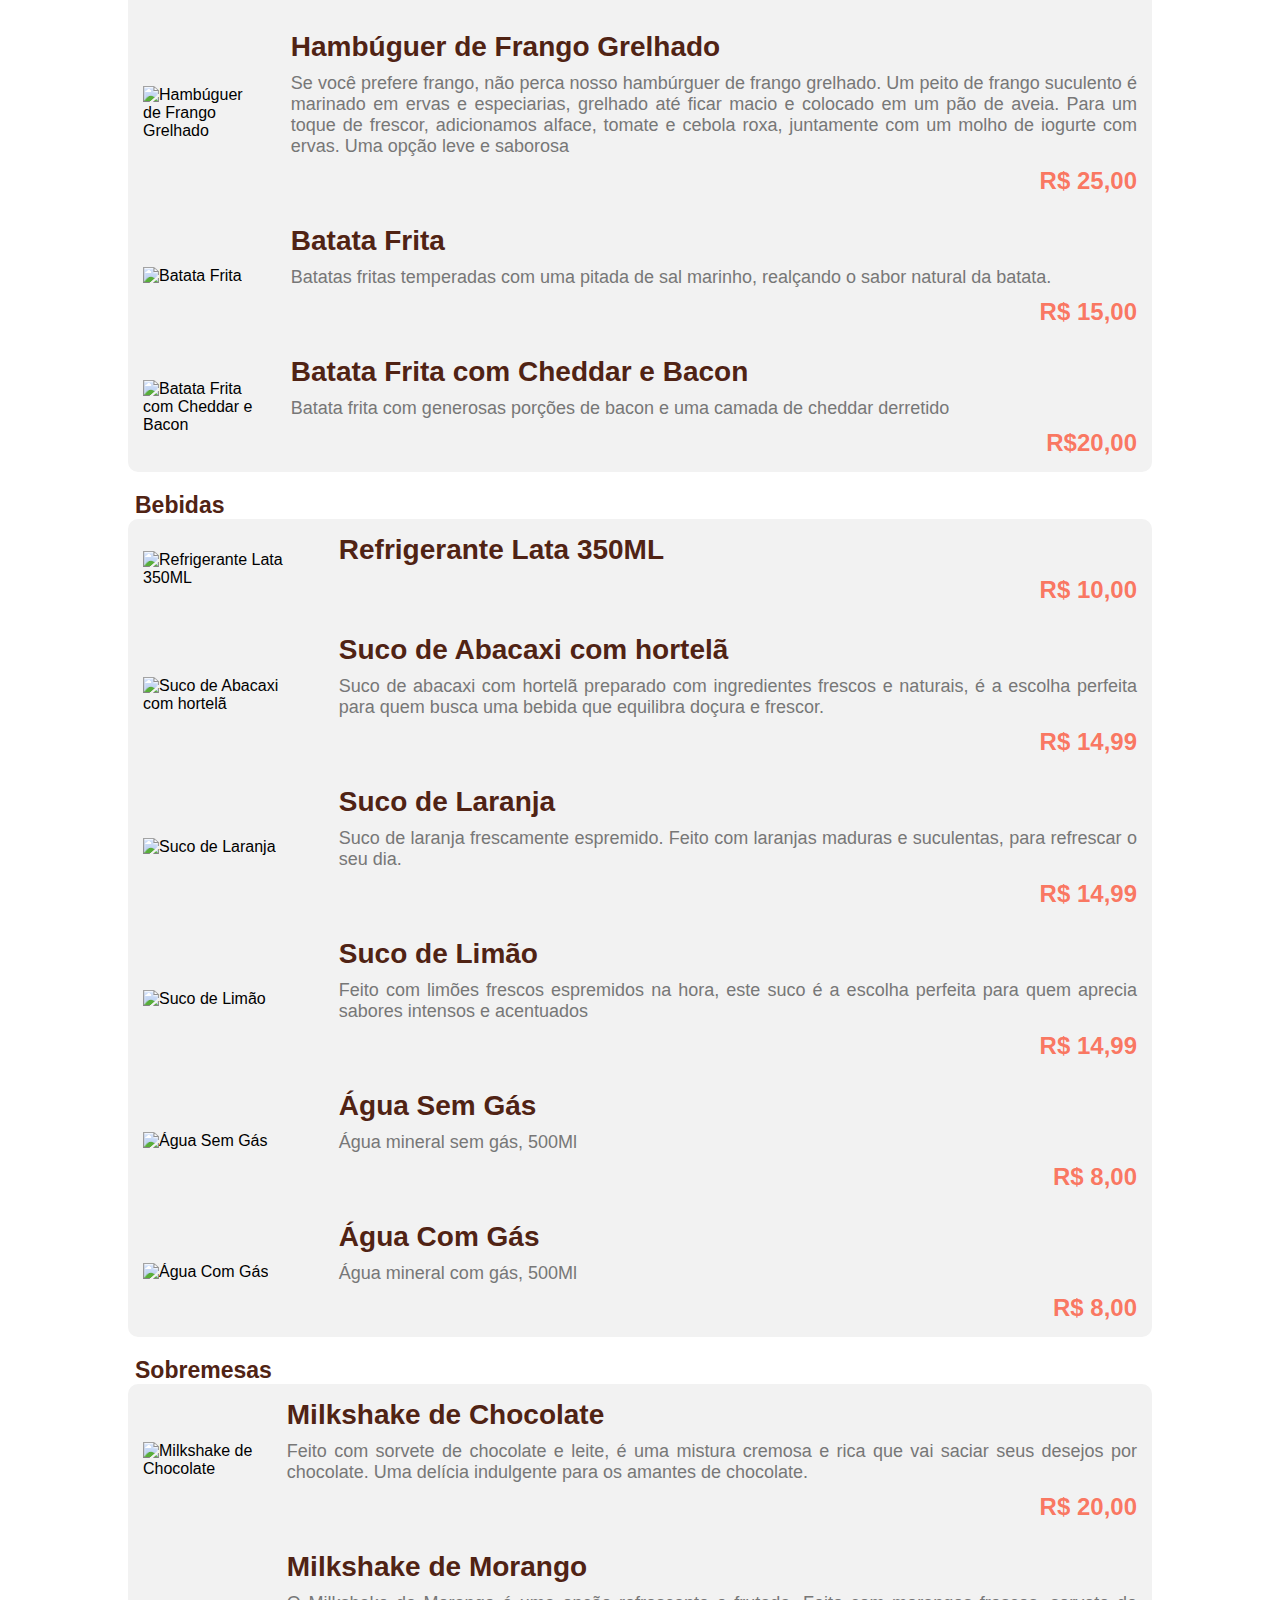
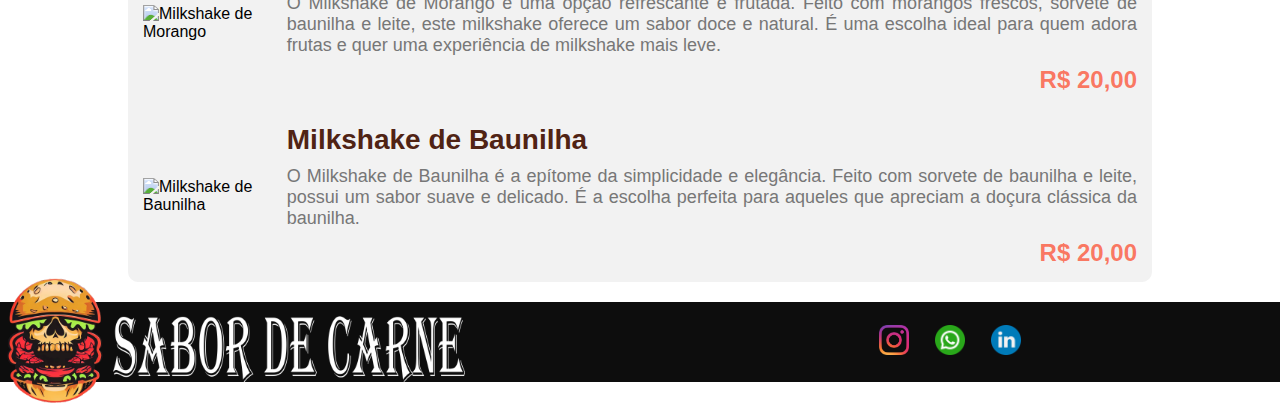
==== commit b2c70e27: "lallalal" ====
--- a/cardapio.html
+++ b/cardapio.html
@@ -15,8 +15,8 @@
     <header>
         <nav class="navbar">
             <div class="left">
-                <a href="" class="left-a">Home</a>
-                <a href="cardapio.html" class="left-a">Cardápio</a>
+                <a href="index.html" class="left-a">Home</a>
+                <a href="" class="left-a">Cardápio</a>
                 <a href="reserva.html" class="left-a">Reserva</a>
             </div>
             <div class="center">
@@ -25,7 +25,7 @@
             <div class="right">
                 <a href="https://instagram.com/sabor_de_carne?igshid=MWtmN2d2b3Y5bm9rZQ=="><img src="images/instagram-logo.jpg" alt="instagram-logo"></a>
                 <a href="#"><img src="images/whatsapp-logo.jpg" alt="whatsapp-logo"></a>
-                <a href="#"><img src="images/linkedin-logo.png" alt="linkedin-logo"></a>
+                <a href="https://www.ifood.com.br/delivery/sao-paulo-sp/mcdonalds-augusta-aug-bela-vista/84e8881a-f77b-4d2a-bd4b-9eba2cb6110d"><img src="images/linkedin-logo.png" alt="linkedin-logo"></a>
             </div>    
         </nav>
     </header>
@@ -38,17 +38,21 @@
             <button id="btnBebidas" class="btnScroll">Bebidas</button>
             <button id="btnSobremesas" class="btnScroll">Sobremesas</button>
         </div> 
+        <h3>Lanches</h3>
     <div id="Content">
+        
         <table  id="tabelaLanches">
-           
+            
             <tbody>
             </tbody>
         </table>
+        <h3>Bebidas</h3>
         <table  id="tabelaBebidas">
            
             <tbody>
             </tbody>
         </table>
+        <h3>Sobremesas</h3>
         <table  id="tabelaSobremesas">
            
             <tbody>
@@ -64,12 +68,7 @@
                 <a href="#"><img class="logo-footer" src="images/logo-sabordecarne.png" alt="logo"></a>
             </div>
             <div class="informations-footer">
-                <ul class="ul-informations-footer">
-                    <li><a href="#">Quem somos</a></li>
-                    <li><a href="#">Contato</a></li>
-                    <li><a href="#">Cardápio</a></li>
-                    <li><a href="#">Reserva</a></li>
-                </ul>
+                
             </div>
             <div class="redes-sociais">
                 <ul class="ul-redes-sociais">
--- a/style/cardapio.css
+++ b/style/cardapio.css
@@ -4,8 +4,7 @@
 }
 
 .tittletext{
-    color: #502314;
-    
+    color: #502314;   
     font-size: 48px;
     font-style: normal;
     font-weight: 500px;
@@ -19,7 +18,7 @@
 
 
 table{
-    margin: 20px auto;
+    margin: 0 auto 20px auto;
     border-collapse: collapse;
     width: 80%;
     height: auto;
@@ -33,6 +32,16 @@
     text-align: left;
     margin: 5px 0
     
+}
+
+h3{
+    padding-left: 135px;
+    color: #502314;
+    font-weight: bold;
+    font-size: 23px; 
+    vertical-align: text-bottom;
+    text-align: left;
+   
 }
 
 td h2 {
@@ -69,6 +78,7 @@
     cursor: pointer;
     text-decoration: none;
     position: relative; 
+    margin-bottom: 30px;
 }
 .btnScroll:active {
     transform: translateY(2px);
